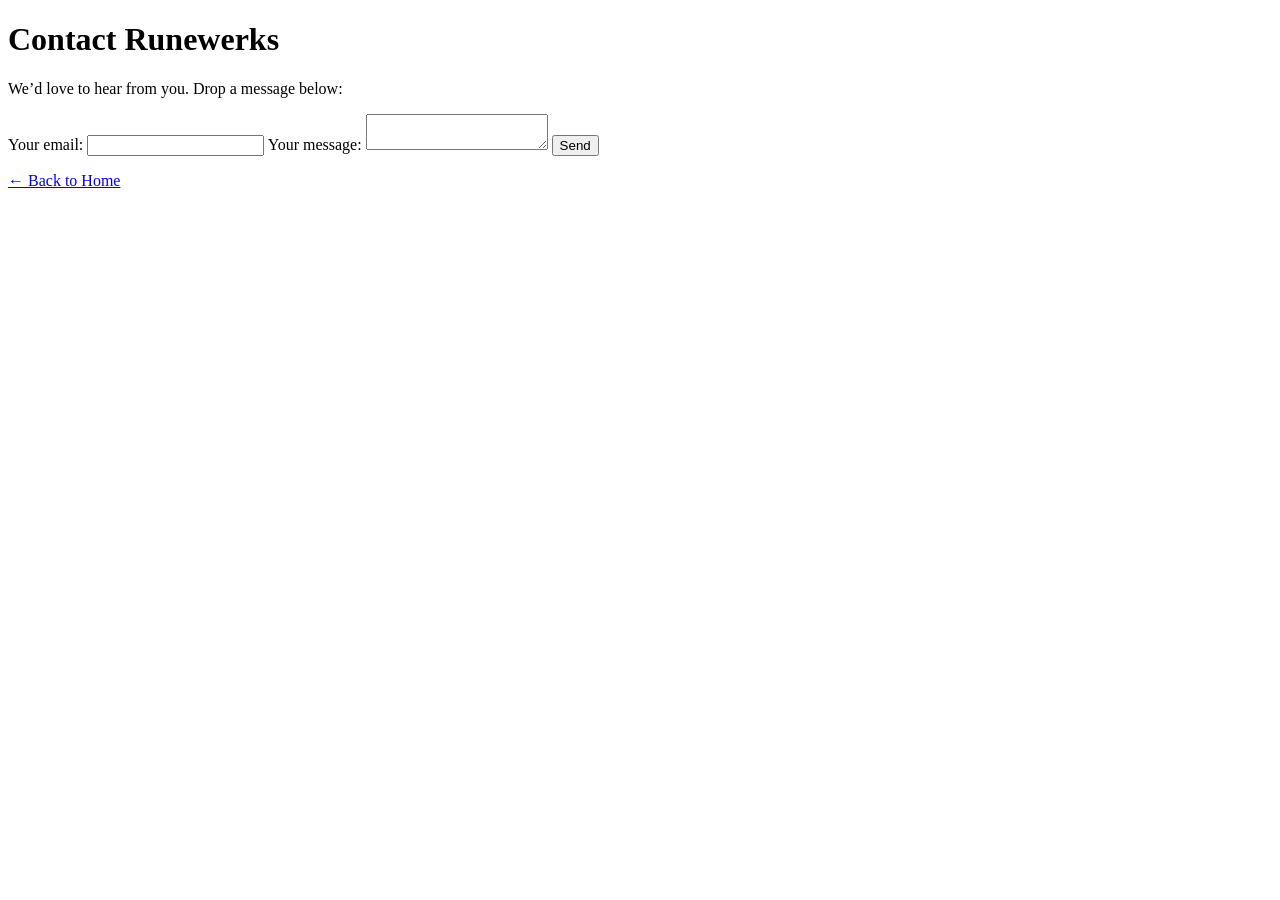
==== contact.html @ f4312cae "added new contact html page" ====
<!DOCTYPE html>
<html lang="en">
<head>
  <meta charset="UTF-8">
  <title>Contact Runewerks</title>
  <meta name="viewport" content="width=device-width, initial-scale=1.0">
  <link rel="stylesheet" href="css/style.css">
</head>
<body>
  <h1>Contact Runewerks</h1>
  <p>We’d love to hear from you. Drop a message below:</p>

  <!-- modify this form HTML and place wherever you want your form -->
<form
  action="https://formspree.io/f/xyzjwkdz"
  method="POST"
>
  <label>
    Your email:
    <input type="email" name="email">
  </label>
  <label>
    Your message:
    <textarea name="message"></textarea>
  </label>
  <!-- your other form fields go here -->
  <button type="submit">Send</button>
</form>

  <p><a href="index.html">← Back to Home</a></p>
</body>
</html>
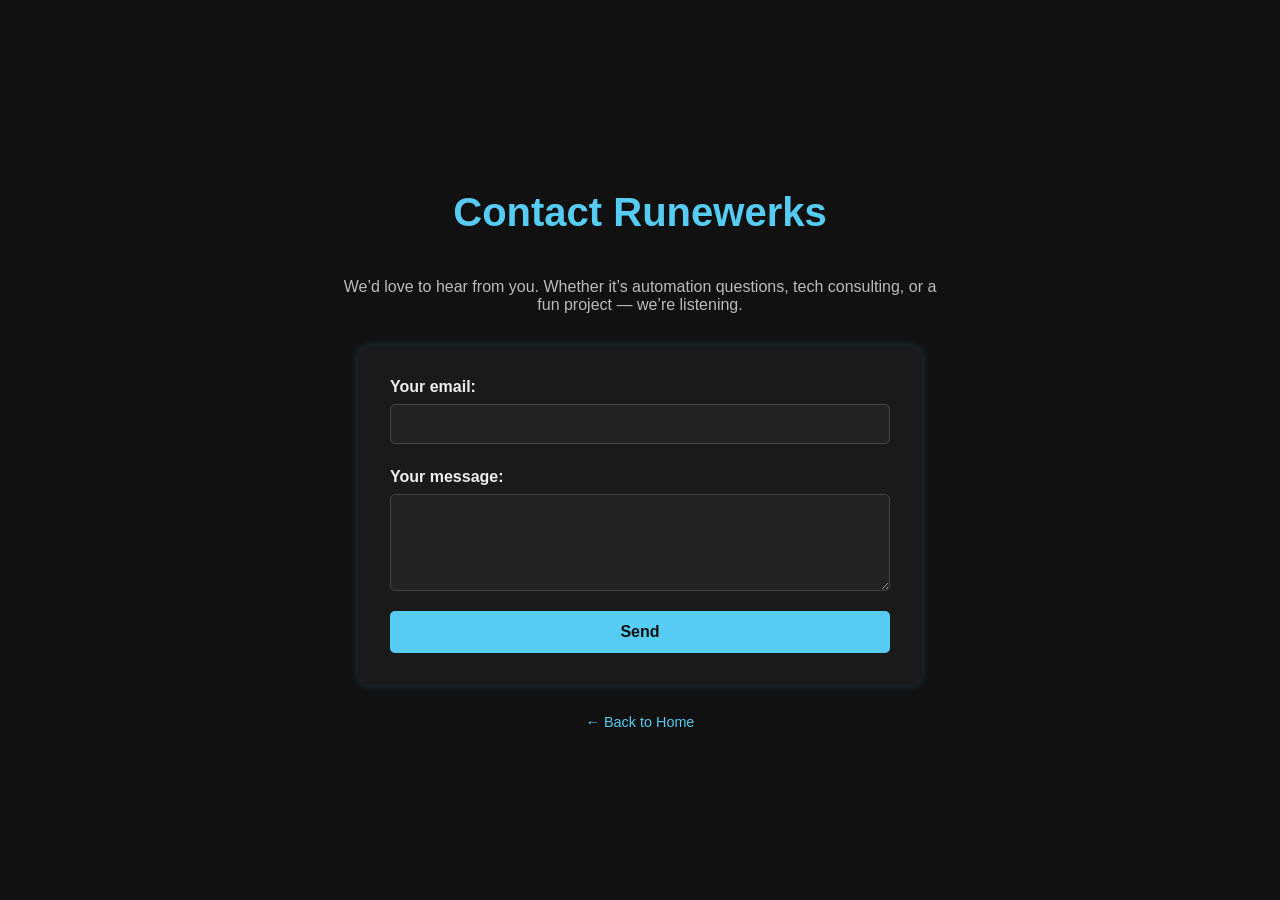
==== commit 0a09b73c: "style added to contact" ====
--- a/contact.html
+++ b/contact.html
@@ -4,29 +4,108 @@
   <meta charset="UTF-8">
   <title>Contact Runewerks</title>
   <meta name="viewport" content="width=device-width, initial-scale=1.0">
-  <link rel="stylesheet" href="css/style.css">
+  <style>
+    body {
+      background-color: #111;
+      color: #eee;
+      font-family: 'Segoe UI', sans-serif;
+      margin: 0;
+      padding: 0;
+      display: flex;
+      flex-direction: column;
+      align-items: center;
+      justify-content: center;
+      min-height: 100vh;
+    }
+
+    h1 {
+      font-size: 2.5em;
+      margin-top: 0.5em;
+      color: #56ccf2;
+    }
+
+    p {
+      color: #bbb;
+      max-width: 600px;
+      text-align: center;
+      margin-bottom: 2em;
+      padding: 0 1em;
+    }
+
+    form {
+      background-color: #1a1a1a;
+      padding: 2em;
+      border-radius: 10px;
+      box-shadow: 0 0 10px rgba(86, 204, 242, 0.2);
+      max-width: 500px;
+      width: 90%;
+      display: flex;
+      flex-direction: column;
+    }
+
+    label {
+      color: #eee;
+      margin-bottom: 0.5em;
+      font-weight: 600;
+    }
+
+    input, textarea {
+      background-color: #222;
+      color: #eee;
+      border: 1px solid #444;
+      border-radius: 5px;
+      padding: 10px;
+      margin-bottom: 1.5em;
+      font-size: 1em;
+    }
+
+    input:focus, textarea:focus {
+      border-color: #56ccf2;
+      outline: none;
+    }
+
+    button {
+      background-color: #56ccf2;
+      color: #111;
+      border: none;
+      border-radius: 5px;
+      padding: 12px;
+      font-weight: bold;
+      font-size: 1em;
+      cursor: pointer;
+      transition: background 0.3s ease;
+    }
+
+    button:hover {
+      background-color: #2d9cdb;
+    }
+
+    a {
+      margin-top: 2em;
+      color: #56ccf2;
+      text-decoration: none;
+      font-size: 0.9em;
+    }
+
+    a:hover {
+      text-decoration: underline;
+    }
+  </style>
 </head>
 <body>
   <h1>Contact Runewerks</h1>
-  <p>We’d love to hear from you. Drop a message below:</p>
+  <p>We’d love to hear from you. Whether it’s automation questions, tech consulting, or a fun project — we’re listening.</p>
 
-  <!-- modify this form HTML and place wherever you want your form -->
-<form
-  action="https://formspree.io/f/xyzjwkdz"
-  method="POST"
->
-  <label>
-    Your email:
-    <input type="email" name="email">
-  </label>
-  <label>
-    Your message:
-    <textarea name="message"></textarea>
-  </label>
-  <!-- your other form fields go here -->
-  <button type="submit">Send</button>
-</form>
+  <form action="https://formspree.io/f/xyzjwkdz" method="POST">
+    <label for="email">Your email:</label>
+    <input type="email" id="email" name="email" required>
 
-  <p><a href="index.html">← Back to Home</a></p>
+    <label for="message">Your message:</label>
+    <textarea id="message" name="message" rows="5" required></textarea>
+
+    <button type="submit">Send</button>
+  </form>
+
+  <a href="index.html">← Back to Home</a>
 </body>
 </html>
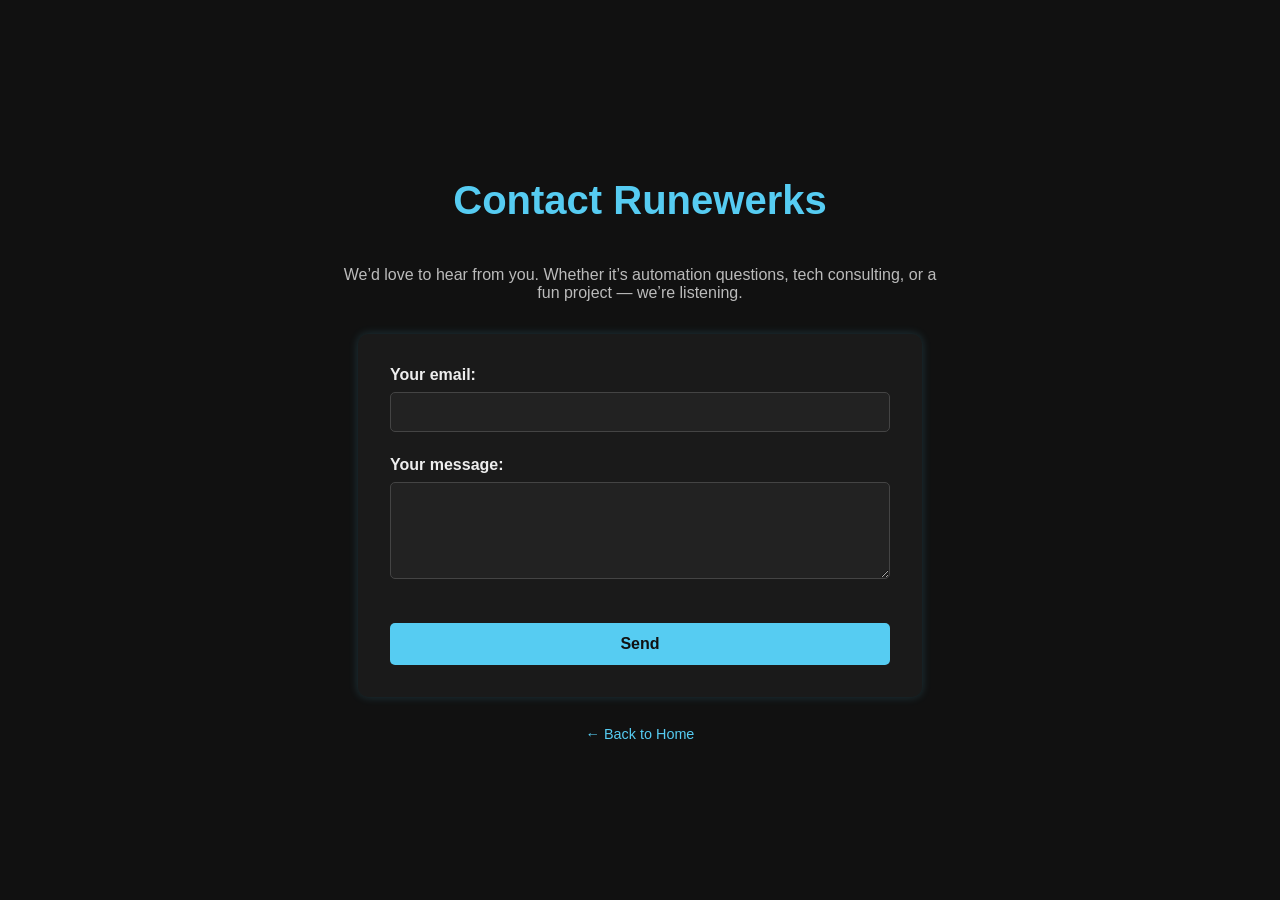
==== commit 3f49b6a5: "fixed captcha theme again" ====
--- a/contact.html
+++ b/contact.html
@@ -64,6 +64,11 @@
       outline: none;
     }
 
+    .g-recaptcha {
+      margin-bottom: 1.5em;
+      align-self: center;
+    }
+
     button {
       background-color: #56ccf2;
       color: #111;
@@ -103,9 +108,15 @@
     <label for="message">Your message:</label>
     <textarea id="message" name="message" rows="5" required></textarea>
 
+    <div class="g-recaptcha" 
+         data-sitekey="6LeIxAcTAAAAAJcZVRqyHh71UMIEGNQ_MXjiZKhI" 
+         data-theme="dark"></div>
+
     <button type="submit">Send</button>
   </form>
 
   <a href="index.html">← Back to Home</a>
+
+  <script src="https://www.google.com/recaptcha/api.js" async defer></script>
 </body>
 </html>
